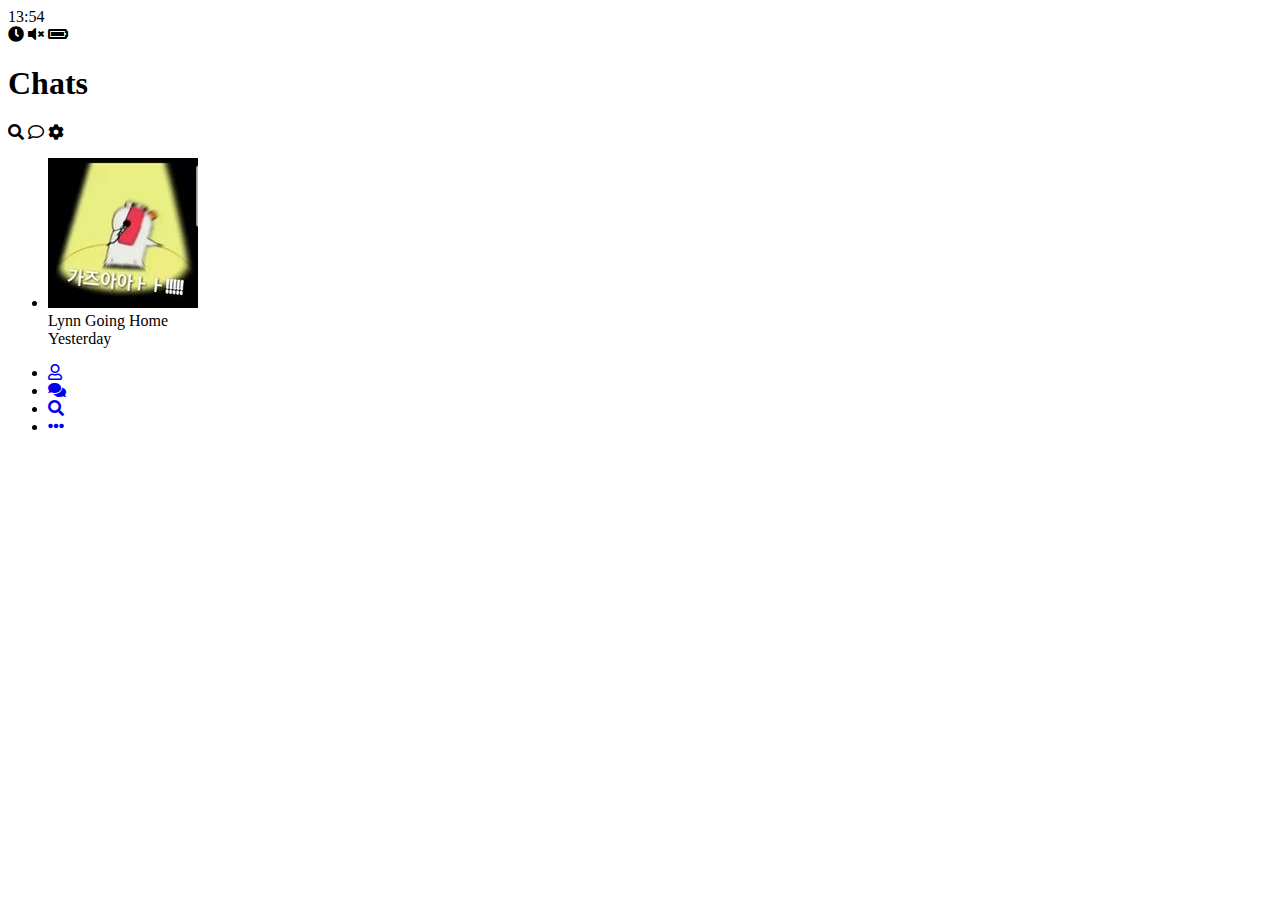
==== index.html @ 67736b53 "1_2" ====
<!DOCTYPE html>
<html lang="en">

<head>
  <meta charset="UTF-8" />
  <meta name="viewport" content="width=device-width, initial-scale=1.0" />
  <meta http-equiv="X-UA-Compatible" content="ie=edge" />

  <link rel="stylesheet" href="https://use.fontawesome.com/releases/v5.11.2/css/all.css" />
  <title>Chats | KaKao Clone</title>
</head>

<body>
  <div class="status-bar">
    <div class="status-bar__column">
      <span class="status-bar__clock">13:54</span>
    </div>
    <div class="status-bar__column">
      <i class="fas fa-clock"></i>
      <i class="fas fa-volume-mute"></i>
      <i class="fas fa-battery-full"></i>
    </div>
  </div>

  <header class="header">
    <div class="header__header-column">
      <h1 class="header__title">Chats</h1>
    </div>
    <div class="header__header-column">
      <span class="header__icon"><i class="fas fa-search"></i></span>
      <span class="header__icon"><i class="far fa-comment"></i></span>
      <span class="header__icon"><i class="fas fa-cog"></i></span>
    </div>
  </header>
  <main class="chats">
    <ul class="chats__list">
      <li class="chats__chat chat">
        <div class="chat__column">
          <img src="images/a12.jpg" class="chat__avatar g-avatar">
          <div class="chat__content">
            <span class="chat__username">
              Lynn
            </span>
            <span class="chat__preview">
              Going Home
            </span>
          </div>
        </div>
        <div class="chat__column">
          <span class="chat__timestamp">Yesterday</span>
        </div>
      </li>
    </ul>
  </main>

  <nav class="nav">
    <ul class="nav__list">
      <li class="nav__list-item"><a href="friends.html" class="nav__list-link"><i class="far fa-user"></i></a></li>
      <li class="nav__list-item"><a href="index.html" class="nav__list-link"><i class="fas fa-comments"></i></a></li>
      <li class="nav__list-item"><a href="find.html" class="nav__list-link"><i class="fas fa-search"></i></a></li>
      <li class="nav__list-item"><a href="more.html" class="nav__list-link"><i class="fas fa-ellipsis-h"></i></a></li>
    </ul>
  </nav>


</body>

</html>
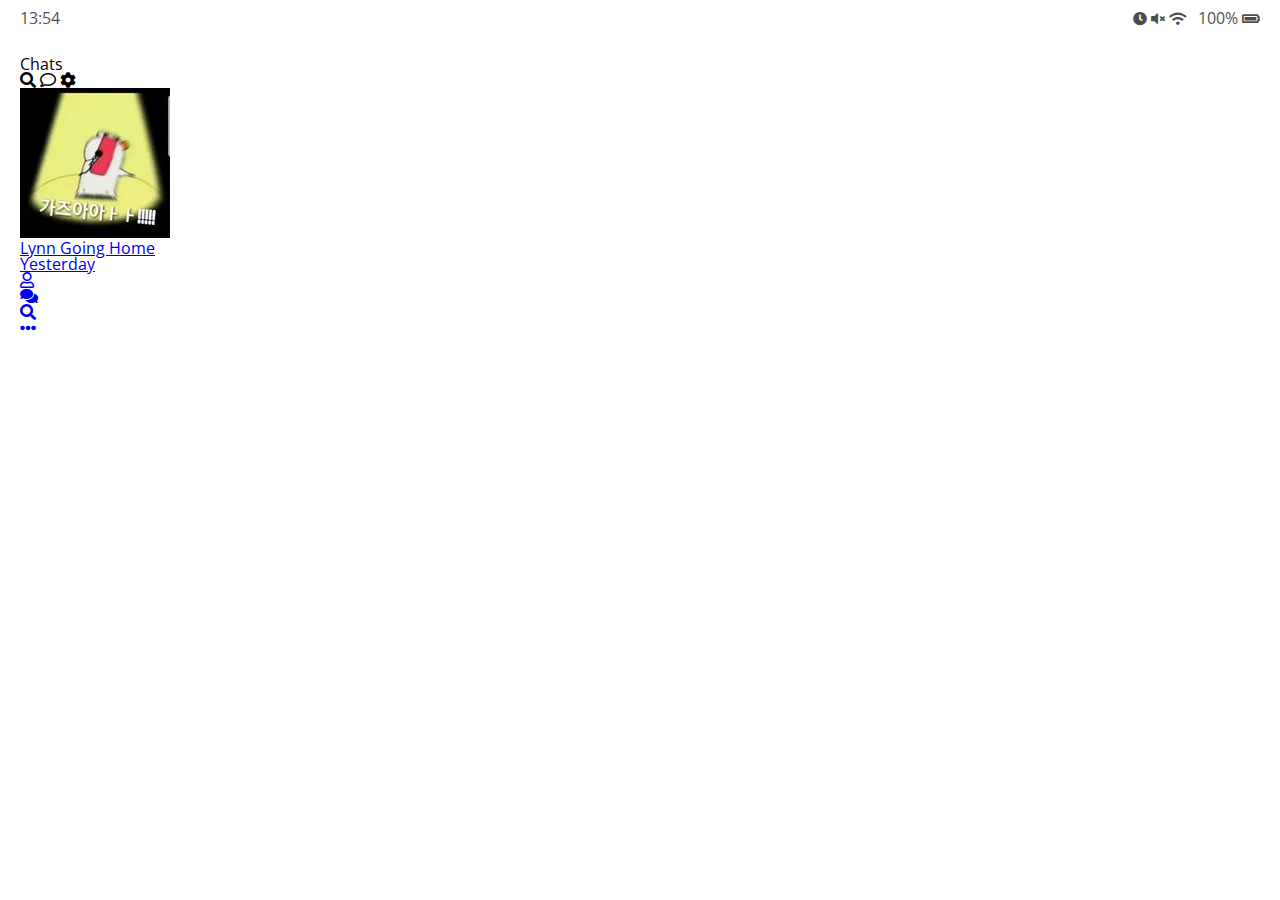
==== commit 18fabd7c: "1_3" ====
--- a/index.html
+++ b/index.html
@@ -7,6 +7,7 @@
   <meta http-equiv="X-UA-Compatible" content="ie=edge" />
 
   <link rel="stylesheet" href="https://use.fontawesome.com/releases/v5.11.2/css/all.css" />
+  <link rel="stylesheet" href="css/styles.css">
   <title>Chats | KaKao Clone</title>
 </head>
 
@@ -18,6 +19,8 @@
     <div class="status-bar__column">
       <i class="fas fa-clock"></i>
       <i class="fas fa-volume-mute"></i>
+      <i class="fas fa-wifi"></i>
+      <span class="status-bar__battery-level">100%</span>
       <i class="fas fa-battery-full"></i>
     </div>
   </div>
@@ -35,20 +38,22 @@
   <main class="chats">
     <ul class="chats__list">
       <li class="chats__chat chat">
-        <div class="chat__column">
-          <img src="images/a12.jpg" class="chat__avatar g-avatar">
-          <div class="chat__content">
-            <span class="chat__username">
-              Lynn
-            </span>
-            <span class="chat__preview">
-              Going Home
-            </span>
+        <a href='chat.html'>
+          <div class="chat__column">
+            <img src="images/a12.jpg" class="chat__avatar g-avatar">
+            <div class="chat__content">
+              <span class="chat__username">
+                Lynn
+              </span>
+              <span class="chat__preview">
+                Going Home
+              </span>
+            </div>
           </div>
-        </div>
-        <div class="chat__column">
-          <span class="chat__timestamp">Yesterday</span>
-        </div>
+          <div class="chat__column">
+            <span class="chat__timestamp">Yesterday</span>
+          </div>
+        </a>
       </li>
     </ul>
   </main>
--- a/css/styles.css
+++ b/css/styles.css
@@ -0,0 +1,13 @@
+@import 'reset.css';
+@import url('https://fonts.googleapis.com/css?family=Open+Sans:400,700&display=swap');
+@import 'status-bar.css';
+
+body {
+    background-color: white;
+    padding: 10px 20px;
+    color: #020202;
+    font-family: 'Open Sans', -apple-system, BlinkMacSystemFont, 'Segoe UI', Roboto, Oxygen, Ubuntu, Cantarell, 'Helvetica Neue', sans-serif;
+
+
+
+}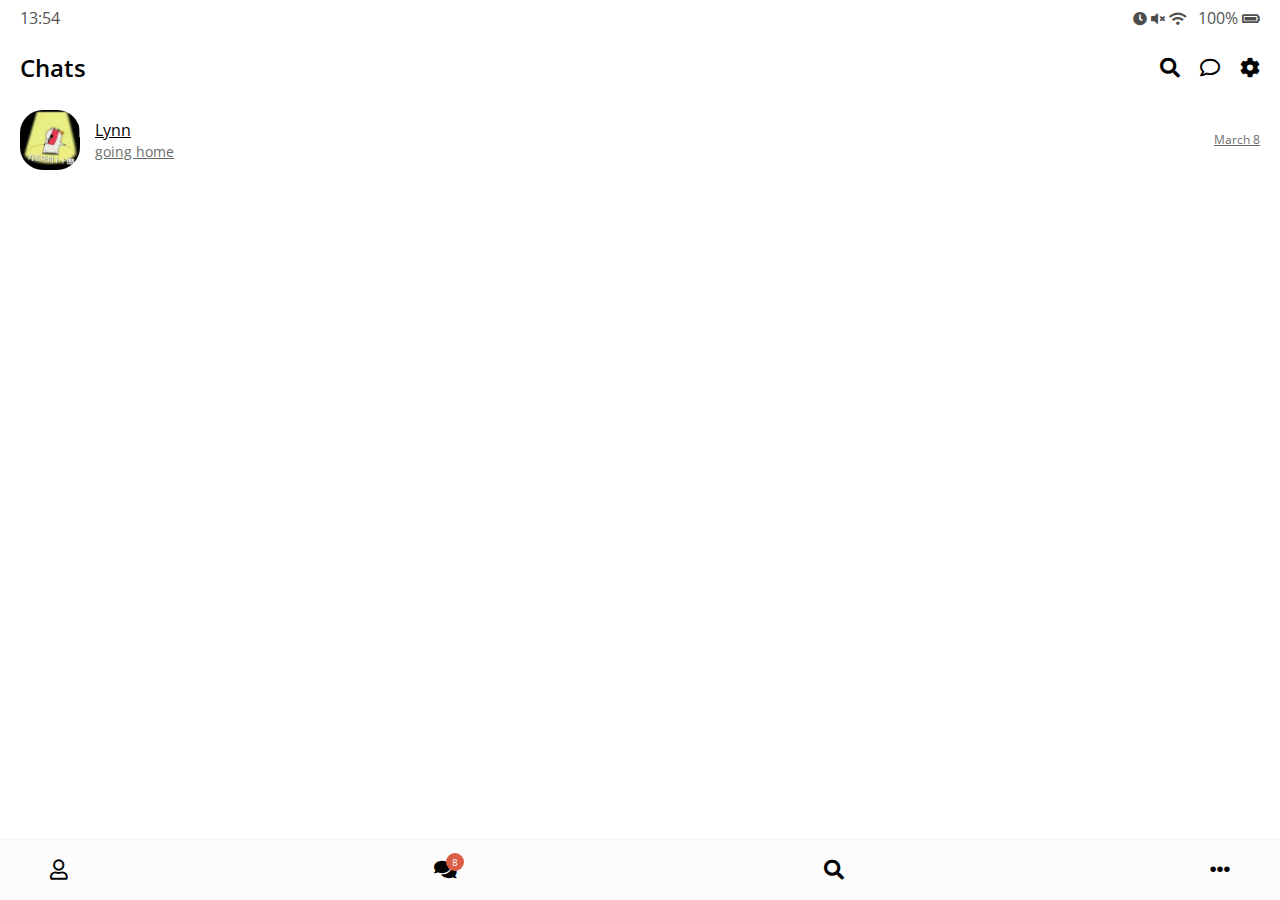
==== commit 5f042300: "1_5" ====
--- a/index.html
+++ b/index.html
@@ -1,73 +1,93 @@
 <!DOCTYPE html>
 <html lang="en">
+  <head>
+    <meta charset="UTF-8" />
+    <meta nam`e="viewport" content="width=device-width, initial-scale=1.0" />
+    <meta http-equiv="X-UA-Compatible" content="ie=edge" />
 
-<head>
-  <meta charset="UTF-8" />
-  <meta name="viewport" content="width=device-width, initial-scale=1.0" />
-  <meta http-equiv="X-UA-Compatible" content="ie=edge" />
+    <link
+      rel="stylesheet"
+      href="https://use.fontawesome.com/releases/v5.11.2/css/all.css"
+    />
+    <link rel="stylesheet" href="css/styles.css" />
+    <title>Chats | KaKao Clone</title>
+  </head>
 
-  <link rel="stylesheet" href="https://use.fontawesome.com/releases/v5.11.2/css/all.css" />
-  <link rel="stylesheet" href="css/styles.css">
-  <title>Chats | KaKao Clone</title>
-</head>
+  <body>
+    <div class="status-bar">
+      <div class="status-bar__column">
+        <span class="status-bar__clock">13:54</span>
+      </div>
+      <div class="status-bar__column">
+        <i class="fas fa-clock"></i>
+        <i class="fas fa-volume-mute"></i>
+        <i class="fas fa-wifi"></i>
+        <span class="status-bar__battery-level">100%</span>
+        <i class="fas fa-battery-full"></i>
+      </div>
+    </div>
 
-<body>
-  <div class="status-bar">
-    <div class="status-bar__column">
-      <span class="status-bar__clock">13:54</span>
-    </div>
-    <div class="status-bar__column">
-      <i class="fas fa-clock"></i>
-      <i class="fas fa-volume-mute"></i>
-      <i class="fas fa-wifi"></i>
-      <span class="status-bar__battery-level">100%</span>
-      <i class="fas fa-battery-full"></i>
-    </div>
-  </div>
+    <header class="header">
+      <div class="header__header-column">
+        <h1 class="header__title">Chats</h1>
+      </div>
+      <div class="header__header-column">
+        <span class="header__icon"><i class="fas fa-search"></i></span>
+        <span class="header__icon"><i class="far fa-comment"></i></span>
+        <span class="header__icon"><i class="fas fa-cog"></i></span>
+      </div>
+    </header>
+    <main class="chats">
+      <ul class="chats__list">
+        <li class="chats__chat chat">
+          <a href="chat.html">
+            <div class="cchats__chat friend friend--lg">
+              <div class="friend__column">
+                <img src="images/a12.jpg" class="m-avatar friend__avatar" />
+                <div class="friend__content">
+                  <span class="friend__name">
+                    Lynn
+                  </span>
+                  <span class="friend__bottom-text">
+                    going home
+                  </span>
+                </div>
+              </div>
+              <div class="friend__column">
+                <span class="chat__timestamp">
+                  March 8
+                </span>
+              </div>
+            </div>
+          </a>
+        </li>
+      </ul>
+    </main>
 
-  <header class="header">
-    <div class="header__header-column">
-      <h1 class="header__title">Chats</h1>
-    </div>
-    <div class="header__header-column">
-      <span class="header__icon"><i class="fas fa-search"></i></span>
-      <span class="header__icon"><i class="far fa-comment"></i></span>
-      <span class="header__icon"><i class="fas fa-cog"></i></span>
-    </div>
-  </header>
-  <main class="chats">
-    <ul class="chats__list">
-      <li class="chats__chat chat">
-        <a href='chat.html'>
-          <div class="chat__column">
-            <img src="images/a12.jpg" class="chat__avatar g-avatar">
-            <div class="chat__content">
-              <span class="chat__username">
-                Lynn
-              </span>
-              <span class="chat__preview">
-                Going Home
-              </span>
-            </div>
-          </div>
-          <div class="chat__column">
-            <span class="chat__timestamp">Yesterday</span>
-          </div>
-        </a>
-      </li>
-    </ul>
-  </main>
-
-  <nav class="nav">
-    <ul class="nav__list">
-      <li class="nav__list-item"><a href="friends.html" class="nav__list-link"><i class="far fa-user"></i></a></li>
-      <li class="nav__list-item"><a href="index.html" class="nav__list-link"><i class="fas fa-comments"></i></a></li>
-      <li class="nav__list-item"><a href="find.html" class="nav__list-link"><i class="fas fa-search"></i></a></li>
-      <li class="nav__list-item"><a href="more.html" class="nav__list-link"><i class="fas fa-ellipsis-h"></i></a></li>
-    </ul>
-  </nav>
-
-
-</body>
-
-</html>+    <nav class="nav">
+      <ul class="nav__list">
+        <li class="nav__list-item">
+          <a href="friends.html" class="nav__list-link"
+            ><i class="far fa-user"></i
+          ></a>
+        </li>
+        <li class="nav__list-item">
+          <a href="index.html" class="nav__list-link">
+            <div class="nav__badge">8</div>
+            <i class="fas fa-comments"></i
+          ></a>
+        </li>
+        <li class="nav__list-item">
+          <a href="find.html" class="nav__list-link"
+            ><i class="fas fa-search"></i
+          ></a>
+        </li>
+        <li class="nav__list-item">
+          <a href="more.html" class="nav__list-link"
+            ><i class="fas fa-ellipsis-h"></i
+          ></a>
+        </li>
+      </ul>
+    </nav>
+  </body>
+</html>
--- a/css/styles.css
+++ b/css/styles.css
@@ -1,13 +1,19 @@
-@import 'reset.css';
-@import url('https://fonts.googleapis.com/css?family=Open+Sans:400,700&display=swap');
-@import 'status-bar.css';
+@import "reset.css";
+@import url("https://fonts.googleapis.com/css?family=Open+Sans:400,600&display=swap");
+@import "status-bar.css";
+@import "header.css";
+@import "nav-bar.css";
+@import "friend.css";
+@import "friends.css";
+
+* {
+  box-sizing: border-box;
+}
 
 body {
-    background-color: white;
-    padding: 10px 20px;
-    color: #020202;
-    font-family: 'Open Sans', -apple-system, BlinkMacSystemFont, 'Segoe UI', Roboto, Oxygen, Ubuntu, Cantarell, 'Helvetica Neue', sans-serif;
-
-
-
-}+  background-color: white;
+  padding: 10px 20px;
+  color: #020202;
+  font-family: "Open Sans", -apple-system, BlinkMacSystemFont, "Segoe UI",
+    Roboto, Oxygen, Ubuntu, Cantarell, "Helvetica Neue", sans-serif;
+}
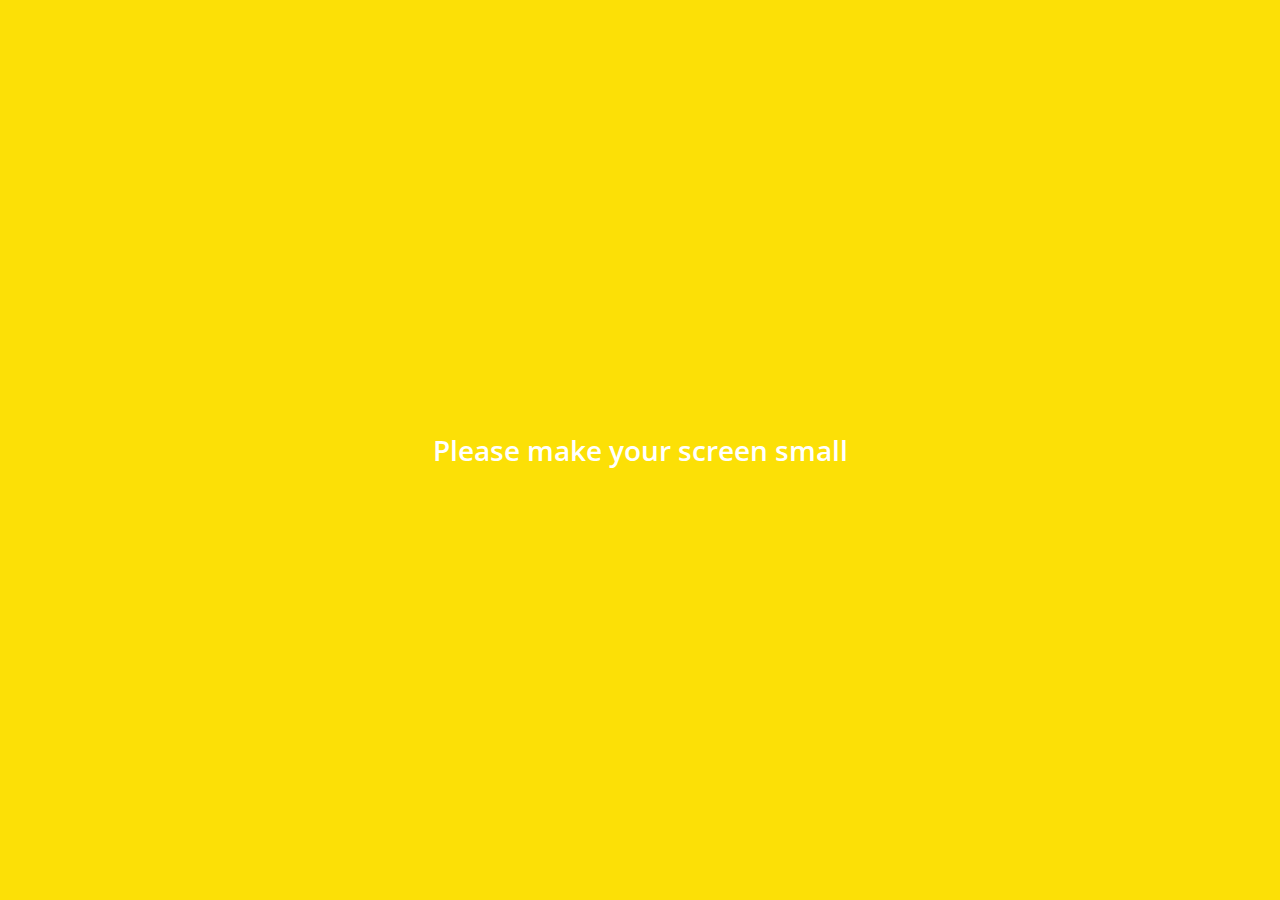
==== commit e9e37f27: "1_20" ====
--- a/index.html
+++ b/index.html
@@ -89,5 +89,8 @@
         </li>
       </ul>
     </nav>
+    <div class="bigScreen">
+      <span class="bigScreen_text">Please make your screen small</span>
+    </div>
   </body>
 </html>
--- a/css/styles.css
+++ b/css/styles.css
@@ -1,10 +1,15 @@
 @import "reset.css";
-@import url("https://fonts.googleapis.com/css?family=Open+Sans:400,600&display=swap");
+@import url("https://fonts.googleapis.com/css?family=Open+Sans:300,400,600&display=swap");
 @import "status-bar.css";
 @import "header.css";
 @import "nav-bar.css";
 @import "friend.css";
 @import "friends.css";
+@import "find.css";
+@import "more.css";
+@import "settings.css";
+@import "chat.css";
+@import "mobile.css";
 
 * {
   box-sizing: border-box;
@@ -17,3 +22,22 @@
   font-family: "Open Sans", -apple-system, BlinkMacSystemFont, "Segoe UI",
     Roboto, Oxygen, Ubuntu, Cantarell, "Helvetica Neue", sans-serif;
 }
+
+a {
+  color: inherit;
+  text-decoration: none;
+}
+@keyframes fadeIn {
+  from {
+    opacity: 0;
+    transform: translateY(50px);
+  }
+  to {
+    opacity: 1;
+    transform: none;
+  }
+}
+
+main {
+  animation: fadeIn 0.5s ease-in-out;
+}
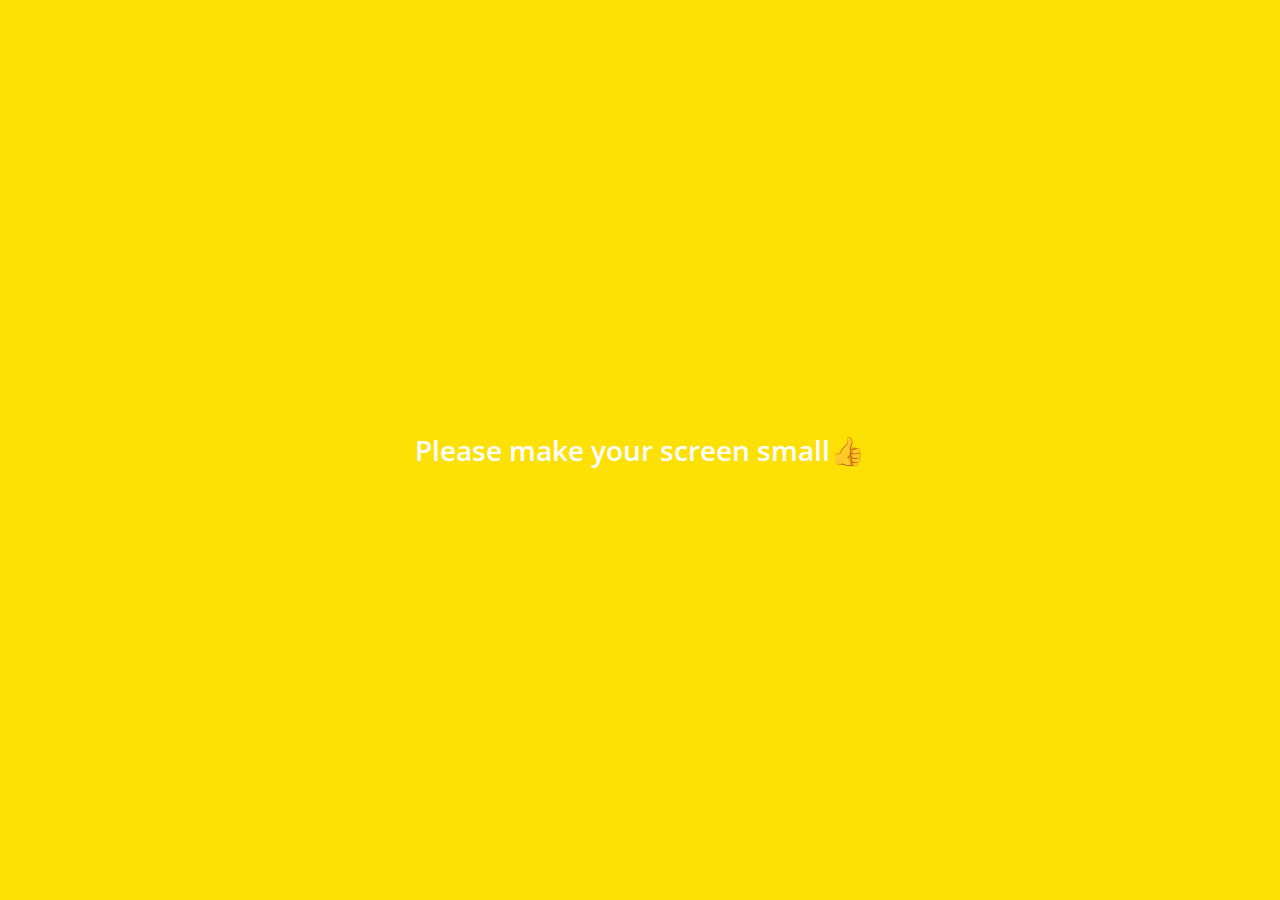
==== commit 6612ba9d: "Added Emoji" ====
--- a/index.html
+++ b/index.html
@@ -90,7 +90,7 @@
       </ul>
     </nav>
     <div class="bigScreen">
-      <span class="bigScreen_text">Please make your screen small</span>
+      <span class="bigScreen_text">Please make your screen small👍</span>
     </div>
   </body>
 </html>
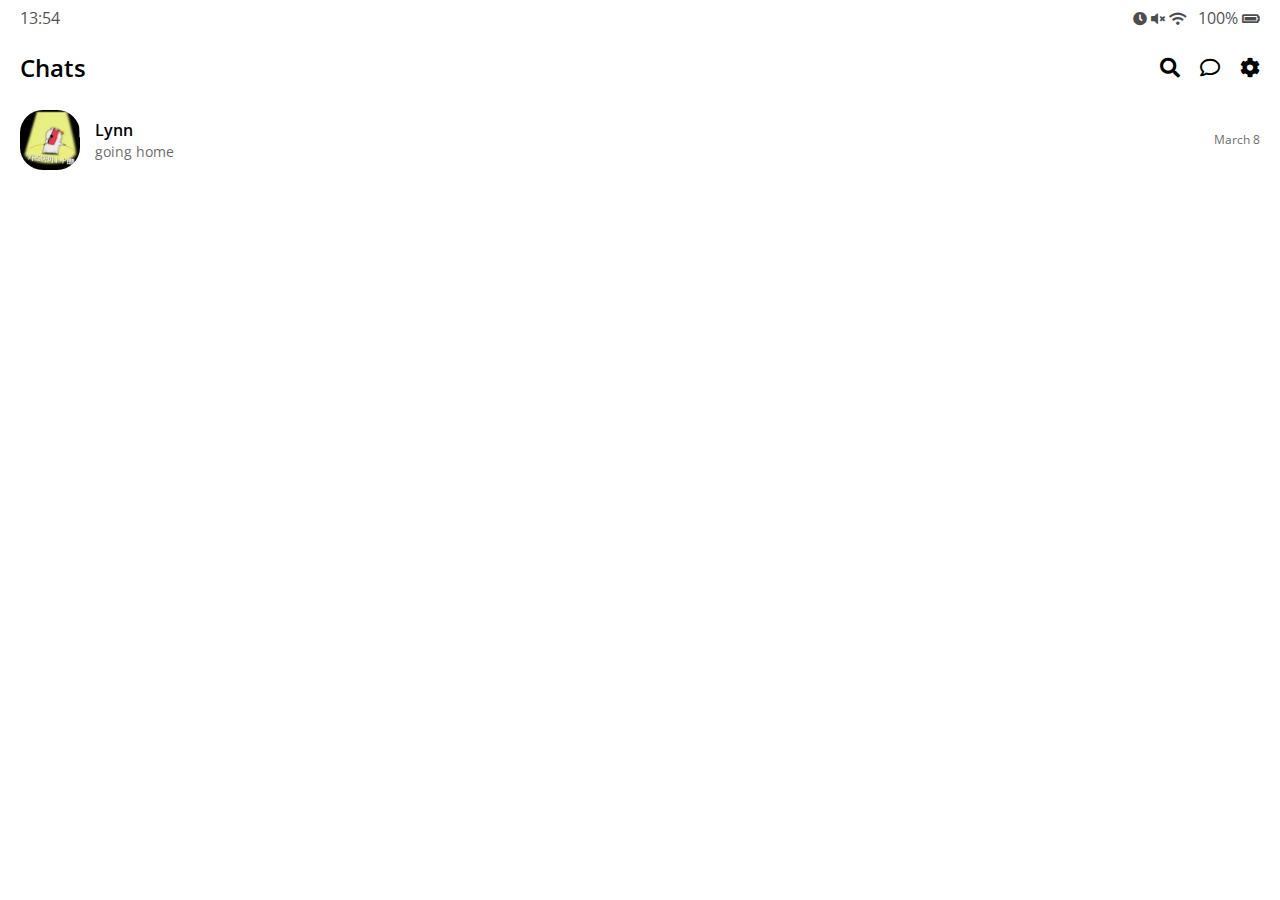
==== commit f19ab9a1: "1_21" ====
--- a/index.html
+++ b/index.html
@@ -1,96 +1,89 @@
 <!DOCTYPE html>
 <html lang="en">
-  <head>
-    <meta charset="UTF-8" />
-    <meta nam`e="viewport" content="width=device-width, initial-scale=1.0" />
-    <meta http-equiv="X-UA-Compatible" content="ie=edge" />
 
-    <link
-      rel="stylesheet"
-      href="https://use.fontawesome.com/releases/v5.11.2/css/all.css"
-    />
-    <link rel="stylesheet" href="css/styles.css" />
-    <title>Chats | KaKao Clone</title>
-  </head>
+<head>
+  <meta charset="UTF-8" />
+  <meta nam`e="viewport" content="width=device-width, initial-scale=1.0" />
+  <meta http-equiv="X-UA-Compatible" content="ie=edge" />
 
-  <body>
-    <div class="status-bar">
-      <div class="status-bar__column">
-        <span class="status-bar__clock">13:54</span>
-      </div>
-      <div class="status-bar__column">
-        <i class="fas fa-clock"></i>
-        <i class="fas fa-volume-mute"></i>
-        <i class="fas fa-wifi"></i>
-        <span class="status-bar__battery-level">100%</span>
-        <i class="fas fa-battery-full"></i>
-      </div>
+  <link rel="stylesheet" href="https://use.fontawesome.com/releases/v5.11.2/css/all.css" />
+  <link rel="stylesheet" href="css/styles.css" />
+  <title>Chats | KaKao Clone</title>
+</head>
+
+<body>
+  <div class="status-bar">
+    <div class="status-bar__column">
+      <span class="status-bar__clock">13:54</span>
     </div>
+    <div class="status-bar__column">
+      <i class="fas fa-clock"></i>
+      <i class="fas fa-volume-mute"></i>
+      <i class="fas fa-wifi"></i>
+      <span class="status-bar__battery-level">100%</span>
+      <i class="fas fa-battery-full"></i>
+    </div>
+  </div>
 
-    <header class="header">
-      <div class="header__header-column">
-        <h1 class="header__title">Chats</h1>
-      </div>
-      <div class="header__header-column">
-        <span class="header__icon"><i class="fas fa-search"></i></span>
-        <span class="header__icon"><i class="far fa-comment"></i></span>
-        <span class="header__icon"><i class="fas fa-cog"></i></span>
-      </div>
-    </header>
-    <main class="chats">
-      <ul class="chats__list">
-        <li class="chats__chat chat">
-          <a href="chat.html">
-            <div class="cchats__chat friend friend--lg">
-              <div class="friend__column">
-                <img src="images/a12.jpg" class="m-avatar friend__avatar" />
-                <div class="friend__content">
-                  <span class="friend__name">
-                    Lynn
-                  </span>
-                  <span class="friend__bottom-text">
-                    going home
-                  </span>
-                </div>
-              </div>
-              <div class="friend__column">
-                <span class="chat__timestamp">
-                  March 8
+  <header class="header">
+    <div class="header__header-column">
+      <h1 class="header__title">Chats</h1>
+    </div>
+    <div class="header__header-column">
+      <span class="header__icon"><i class="fas fa-search"></i></span>
+      <span class="header__icon"><i class="far fa-comment"></i></span>
+      <span class="header__icon"><i class="fas fa-cog"></i></span>
+    </div>
+  </header>
+  <main class="chats">
+    <ul class="chats__list">
+      <li class="chats__chat chat">
+        <a href="chat.html">
+          <div class="chats__chat friend friend--lg">
+            <div class="friend__column">
+              <img src="images/a12.jpg" class="m-avatar friend__avatar" />
+              <div class="friend__content">
+                <span class="friend__name">
+                  Lynn
+                </span>
+                <span class="friend__bottom-text">
+                  going home
                 </span>
               </div>
             </div>
-          </a>
-        </li>
-      </ul>
-    </main>
+            <div class="friend__column">
+              <span class="chat__timestamp">
+                March 8
+              </span>
+            </div>
+          </div>
+        </a>
+      </li>
+    </ul>
+  </main>
 
-    <nav class="nav">
-      <ul class="nav__list">
-        <li class="nav__list-item">
-          <a href="friends.html" class="nav__list-link"
-            ><i class="far fa-user"></i
-          ></a>
-        </li>
-        <li class="nav__list-item">
-          <a href="index.html" class="nav__list-link">
-            <div class="nav__badge">8</div>
-            <i class="fas fa-comments"></i
-          ></a>
-        </li>
-        <li class="nav__list-item">
-          <a href="find.html" class="nav__list-link"
-            ><i class="fas fa-search"></i
-          ></a>
-        </li>
-        <li class="nav__list-item">
-          <a href="more.html" class="nav__list-link"
-            ><i class="fas fa-ellipsis-h"></i
-          ></a>
-        </li>
-      </ul>
-    </nav>
-    <div class="bigScreen">
-      <span class="bigScreen_text">Please make your screen small👍</span>
-    </div>
-  </body>
-</html>
+  <nav class="nav">
+    <ul class="nav__list">
+      <li class="nav__list-item">
+        <a href="friends.html" class="nav__list-link"><i class="far fa-user"></i></a>
+      </li>
+      <li class="nav__list-item">
+        <a href="index.html" class="nav__list-link">
+          <div class="nav__badge">8</div>
+          <i class="fas fa-comments"></i>
+        </a>
+      </li>
+      <li class="nav__list-item">
+        <a href="find.html" class="nav__list-link"><i class="fas fa-search"></i></a>
+      </li>
+      <li class="nav__list-item">
+        <a href="more.html" class="nav__list-link"><i class="fas fa-ellipsis-h"></i></a>
+      </li>
+    </ul>
+  </nav>
+  <div class="bigScreen">
+    <span class="bigScreen_text">Please make your screen small👍</span>
+  </div>
+</body>
+
+</html>